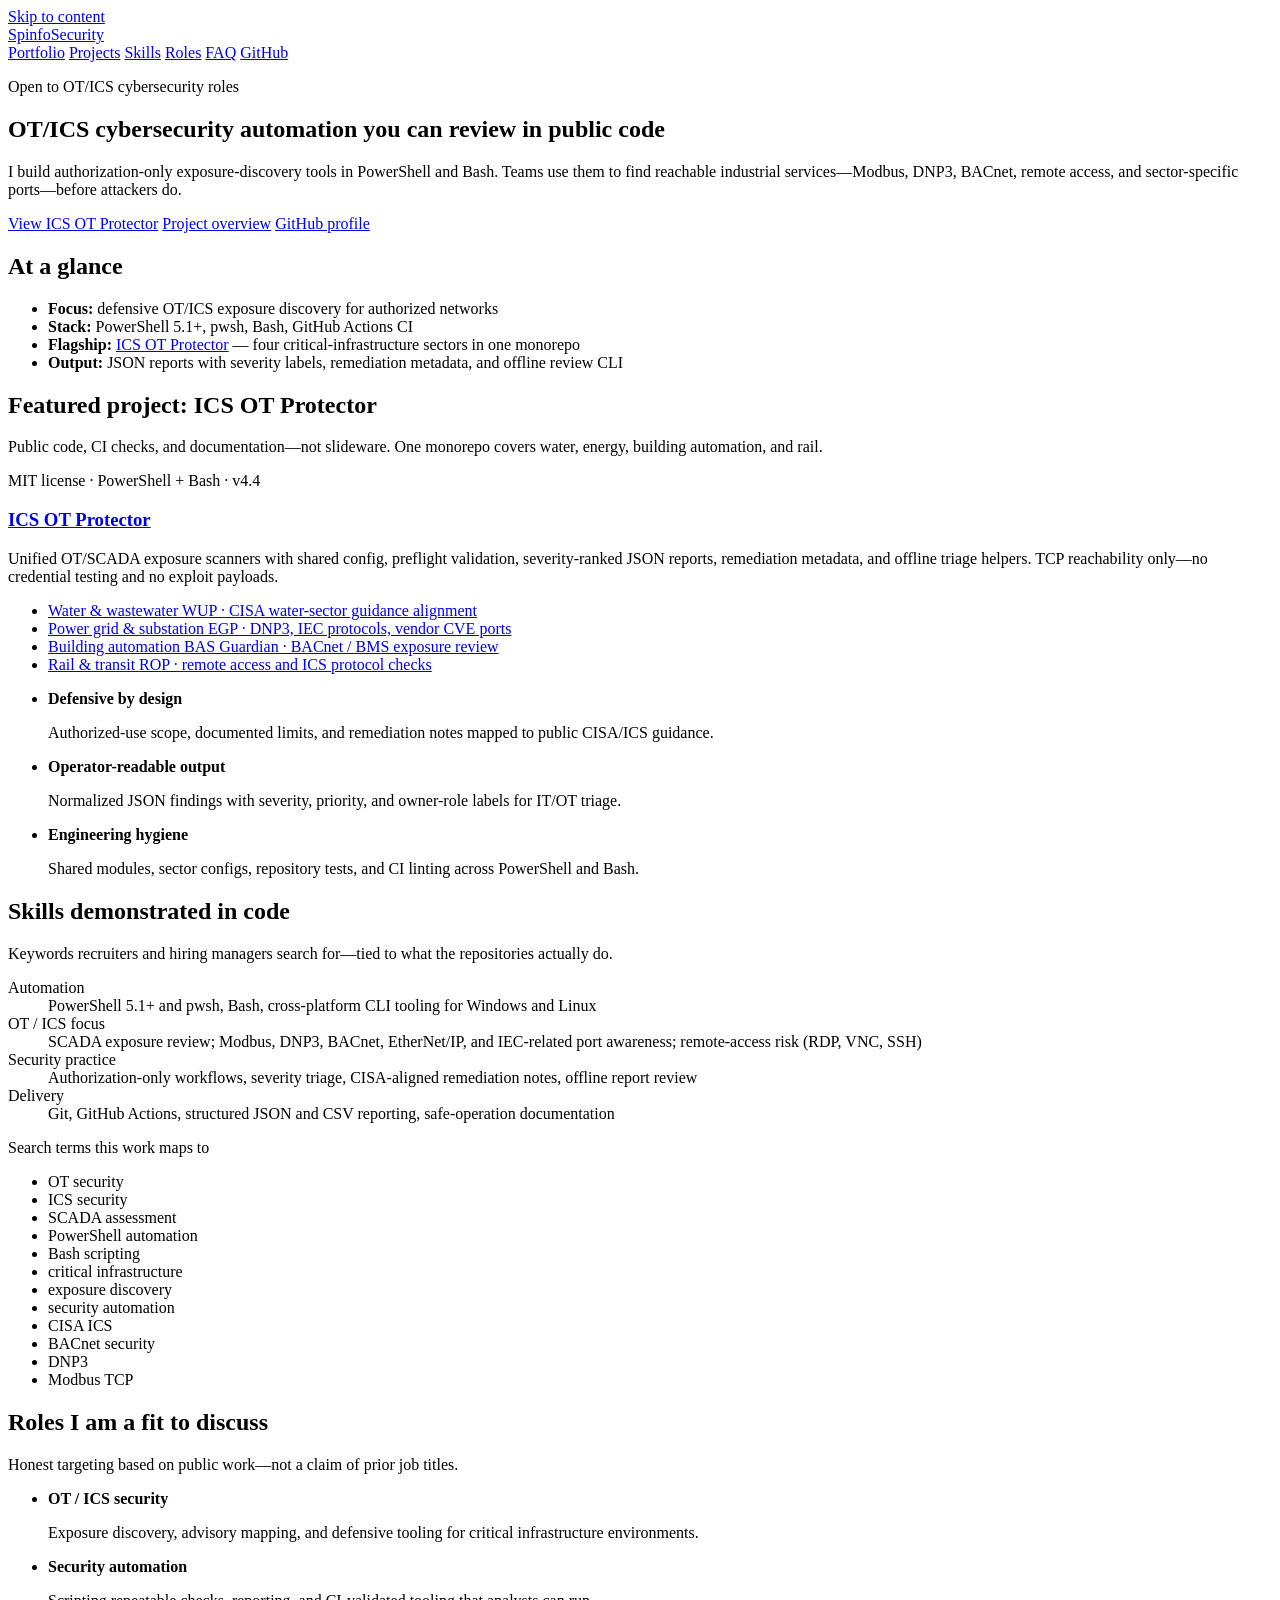
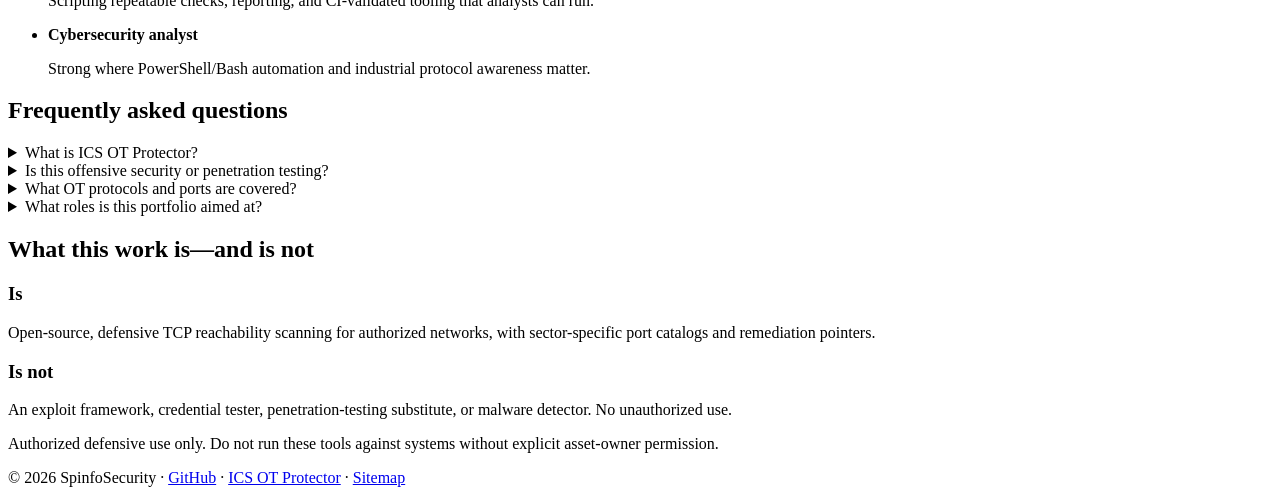
==== portfolio-site/index.html @ dabac3e3 "Add portfolio site readability and SEO improvements Mirror updated spinfosecurity.github.io content " ====
<!DOCTYPE html>
<html lang="en">
<head>
  <meta charset="utf-8">
  <meta name="viewport" content="width=device-width, initial-scale=1">
  <title>OT/ICS Cybersecurity Portfolio | PowerShell &amp; Bash Automation | SpinfoSecurity</title>
  <meta name="description" content="SpinfoSecurity builds open-source OT/ICS and SCADA exposure-discovery tools in PowerShell and Bash. Water, energy, BACnet/BMS, and rail scanners with JSON reports—authorized defensive use only. Open to OT security and security automation roles.">
  <meta name="robots" content="index,follow,max-snippet:-1,max-image-preview:large">
  <meta name="author" content="SpinfoSecurity">
  <meta name="keywords" content="OT security, ICS security, SCADA security, OT cybersecurity portfolio, PowerShell security automation, Bash ICS scanner, critical infrastructure cybersecurity, exposure discovery, CISA ICS, Modbus, DNP3, BACnet, security engineer portfolio">
  <link rel="canonical" href="https://spinfosecurity.github.io/">
  <link rel="icon" href="/favicon.svg" type="image/svg+xml">
  <meta name="theme-color" content="#0c6f74">
  <meta property="og:type" content="website">
  <meta property="og:locale" content="en_US">
  <meta property="og:site_name" content="SpinfoSecurity">
  <meta property="og:title" content="OT/ICS Cybersecurity Portfolio | SpinfoSecurity">
  <meta property="og:description" content="Defensive OT/ICS exposure-discovery tools in PowerShell and Bash. Public code, CI tests, and JSON reports for water, energy, BAS, and rail.">
  <meta property="og:url" content="https://spinfosecurity.github.io/">
  <meta name="twitter:card" content="summary">
  <meta name="twitter:title" content="OT/ICS Cybersecurity Portfolio | SpinfoSecurity">
  <meta name="twitter:description" content="Open-source defensive OT/ICS scanners in PowerShell and Bash. Seeking OT security and security automation roles.">
  <link rel="preconnect" href="https://fonts.googleapis.com">
  <link rel="preconnect" href="https://fonts.gstatic.com" crossorigin>
  <link href="https://fonts.googleapis.com/css2?family=Fraunces:opsz,wght@9..144,500;9..144,650&family=IBM+Plex+Mono:wght@500;600&family=Source+Sans+3:wght@450;600;700&display=swap" rel="stylesheet">
  <link rel="stylesheet" href="/styles.css">
  <script type="application/ld+json">
  {
    "@context": "https://schema.org",
    "@graph": [
      {
        "@type": "Person",
        "@id": "https://spinfosecurity.github.io/#person",
        "name": "SpinfoSecurity",
        "url": "https://spinfosecurity.github.io/",
        "sameAs": ["https://github.com/spinfosecurity"],
        "jobTitle": "OT/ICS cybersecurity automation developer",
        "description": "Builds defensive OT/ICS exposure-discovery tooling in PowerShell and Bash for authorized assessments across critical infrastructure sectors.",
        "knowsAbout": [
          "OT security",
          "ICS security",
          "SCADA exposure assessment",
          "PowerShell automation",
          "Bash scripting",
          "Critical infrastructure cybersecurity",
          "CISA ICS advisories",
          "Modbus TCP",
          "DNP3",
          "BACnet",
          "Security automation"
        ],
        "seeks": {
          "@type": "Occupation",
          "name": "OT/ICS cybersecurity and security automation roles"
        }
      },
      {
        "@type": "WebSite",
        "@id": "https://spinfosecurity.github.io/#website",
        "url": "https://spinfosecurity.github.io/",
        "name": "SpinfoSecurity OT/ICS Cybersecurity Portfolio",
        "description": "Portfolio of defensive OT/ICS cybersecurity automation tools with public source code and documentation.",
        "publisher": { "@id": "https://spinfosecurity.github.io/#person" },
        "inLanguage": "en-US"
      },
      {
        "@type": "FAQPage",
        "@id": "https://spinfosecurity.github.io/#faq",
        "mainEntity": [
          {
            "@type": "Question",
            "name": "What is ICS OT Protector?",
            "acceptedAnswer": {
              "@type": "Answer",
              "text": "ICS OT Protector is an open-source monorepo of defensive OT/SCADA exposure scanners for water, energy, building automation (BACnet/BMS), and rail. It uses TCP reachability checks only—no credential testing or exploit payloads—and outputs severity-ranked JSON reports."
            }
          },
          {
            "@type": "Question",
            "name": "Is this offensive security or penetration testing?",
            "acceptedAnswer": {
              "@type": "Answer",
              "text": "No. These tools perform authorized defensive TCP reachability scanning to identify exposed industrial services. They are not an exploit framework, credential tester, or substitute for a full penetration test."
            }
          },
          {
            "@type": "Question",
            "name": "What OT and ICS protocols does the portfolio cover?",
            "acceptedAnswer": {
              "@type": "Answer",
              "text": "Sector port catalogs include awareness of Modbus TCP, DNP3, BACnet/IP, EtherNet/IP, IEC-related services, and common remote-access ports such as RDP, VNC, and SSH—mapped to public CISA and ICS guidance."
            }
          },
          {
            "@type": "Question",
            "name": "What roles is SpinfoSecurity targeting?",
            "acceptedAnswer": {
              "@type": "Answer",
              "text": "OT/ICS security, security automation, and cybersecurity analyst roles where PowerShell or Bash scripting and industrial protocol awareness matter. Public work demonstrates delivery—not a claim of prior job titles."
            }
          }
        ]
      }
    ]
  }
  </script>
</head>
<body>
  <a class="skip-link" href="#main">Skip to content</a>

  <header class="wrap top">
    <a class="brand" href="/">SpinfoSecurity</a>
    <nav class="nav" aria-label="Primary">
      <a href="/" aria-current="page">Portfolio</a>
      <a href="#proof">Projects</a>
      <a href="#skills">Skills</a>
      <a href="#roles">Roles</a>
      <a href="#faq">FAQ</a>
      <a href="https://github.com/spinfosecurity/ics-ot-protector">GitHub</a>
    </nav>
  </header>

  <main id="main" class="wrap">
    <section class="hero" aria-labelledby="hero-heading">
      <p class="kicker">Open to OT/ICS cybersecurity roles</p>
      <h1 id="hero-heading" class="hero-title">OT/ICS cybersecurity automation you can review in public code</h1>
      <p class="lede">I build authorization-only exposure-discovery tools in PowerShell and Bash. Teams use them to find reachable industrial services—Modbus, DNP3, BACnet, remote access, and sector-specific ports—before attackers do.</p>
      <div class="actions">
        <a class="btn" href="https://github.com/spinfosecurity/ics-ot-protector">View ICS OT Protector</a>
        <a class="btn btn-ghost" href="/projects/ics-ot-protector/">Project overview</a>
        <a class="btn btn-ghost" href="https://github.com/spinfosecurity">GitHub profile</a>
      </div>
    </section>

    <aside class="at-a-glance" aria-labelledby="glance-heading">
      <h2 id="glance-heading">At a glance</h2>
      <ul>
        <li><strong>Focus:</strong> defensive OT/ICS exposure discovery for authorized networks</li>
        <li><strong>Stack:</strong> PowerShell 5.1+, pwsh, Bash, GitHub Actions CI</li>
        <li><strong>Flagship:</strong> <a href="/projects/ics-ot-protector/">ICS OT Protector</a> — four critical-infrastructure sectors in one monorepo</li>
        <li><strong>Output:</strong> JSON reports with severity labels, remediation metadata, and offline review CLI</li>
      </ul>
    </aside>

    <section class="section" id="proof" aria-labelledby="proof-heading">
      <h2 id="proof-heading">Featured project: ICS OT Protector</h2>
      <p class="section-intro">Public code, CI checks, and documentation—not slideware. One monorepo covers water, energy, building automation, and rail.</p>

      <article class="feature">
        <p class="feature-meta">MIT license · PowerShell + Bash · v4.4</p>
        <h3><a href="/projects/ics-ot-protector/">ICS OT Protector</a></h3>
        <p>Unified OT/SCADA exposure scanners with shared config, preflight validation, severity-ranked JSON reports, remediation metadata, and offline triage helpers. TCP reachability only—no credential testing and no exploit payloads.</p>
        <ul class="sector-list">
          <li>
            <a href="https://github.com/spinfosecurity/ics-ot-protector/tree/main/scanners/water">
              Water &amp; wastewater
              <span>WUP · CISA water-sector guidance alignment</span>
            </a>
          </li>
          <li>
            <a href="https://github.com/spinfosecurity/ics-ot-protector/tree/main/scanners/energy-grid">
              Power grid &amp; substation
              <span>EGP · DNP3, IEC protocols, vendor CVE ports</span>
            </a>
          </li>
          <li>
            <a href="https://github.com/spinfosecurity/ics-ot-protector/tree/main/scanners/bas">
              Building automation
              <span>BAS Guardian · BACnet / BMS exposure review</span>
            </a>
          </li>
          <li>
            <a href="https://github.com/spinfosecurity/ics-ot-protector/tree/main/scanners/rail">
              Rail &amp; transit
              <span>ROP · remote access and ICS protocol checks</span>
            </a>
          </li>
        </ul>
      </article>

      <ul class="proof-grid">
        <li>
          <strong>Defensive by design</strong>
          <p>Authorized-use scope, documented limits, and remediation notes mapped to public CISA/ICS guidance.</p>
        </li>
        <li>
          <strong>Operator-readable output</strong>
          <p>Normalized JSON findings with severity, priority, and owner-role labels for IT/OT triage.</p>
        </li>
        <li>
          <strong>Engineering hygiene</strong>
          <p>Shared modules, sector configs, repository tests, and CI linting across PowerShell and Bash.</p>
        </li>
      </ul>
    </section>

    <section class="section" id="skills" aria-labelledby="skills-heading">
      <h2 id="skills-heading">Skills demonstrated in code</h2>
      <p class="section-intro">Keywords recruiters and hiring managers search for—tied to what the repositories actually do.</p>

      <dl class="skill-list">
        <div>
          <dt>Automation</dt>
          <dd>PowerShell 5.1+ and pwsh, Bash, cross-platform CLI tooling for Windows and Linux</dd>
        </div>
        <div>
          <dt>OT / ICS focus</dt>
          <dd>SCADA exposure review; Modbus, DNP3, BACnet, EtherNet/IP, and IEC-related port awareness; remote-access risk (RDP, VNC, SSH)</dd>
        </div>
        <div>
          <dt>Security practice</dt>
          <dd>Authorization-only workflows, severity triage, CISA-aligned remediation notes, offline report review</dd>
        </div>
        <div>
          <dt>Delivery</dt>
          <dd>Git, GitHub Actions, structured JSON and CSV reporting, safe-operation documentation</dd>
        </div>
      </dl>

      <p class="keyword-label">Search terms this work maps to</p>
      <ul class="keyword-chips" aria-label="Related skills and keywords">
        <li>OT security</li>
        <li>ICS security</li>
        <li>SCADA assessment</li>
        <li>PowerShell automation</li>
        <li>Bash scripting</li>
        <li>critical infrastructure</li>
        <li>exposure discovery</li>
        <li>security automation</li>
        <li>CISA ICS</li>
        <li>BACnet security</li>
        <li>DNP3</li>
        <li>Modbus TCP</li>
      </ul>
    </section>

    <section class="section" id="roles" aria-labelledby="roles-heading">
      <h2 id="roles-heading">Roles I am a fit to discuss</h2>
      <p class="section-intro">Honest targeting based on public work—not a claim of prior job titles.</p>
      <ul class="proof-grid roles-grid">
        <li>
          <strong>OT / ICS security</strong>
          <p>Exposure discovery, advisory mapping, and defensive tooling for critical infrastructure environments.</p>
        </li>
        <li>
          <strong>Security automation</strong>
          <p>Scripting repeatable checks, reporting, and CI-validated tooling that analysts can run.</p>
        </li>
        <li>
          <strong>Cybersecurity analyst</strong>
          <p>Strong where PowerShell/Bash automation and industrial protocol awareness matter.</p>
        </li>
      </ul>
    </section>

    <section class="section" id="faq" aria-labelledby="faq-heading">
      <h2 id="faq-heading">Frequently asked questions</h2>
      <div class="faq">
        <details>
          <summary>What is ICS OT Protector?</summary>
          <p>An open-source monorepo of defensive OT/SCADA exposure scanners for water, energy, building automation, and rail. TCP reachability checks only—no credentials or exploit payloads—with JSON reports and remediation metadata.</p>
        </details>
        <details>
          <summary>Is this offensive security or penetration testing?</summary>
          <p>No. These tools help authorized teams find exposed services via TCP connect checks. They are not an exploit framework, credential tester, or substitute for a full penetration test.</p>
        </details>
        <details>
          <summary>What OT protocols and ports are covered?</summary>
          <p>Sector catalogs include Modbus TCP, DNP3, BACnet/IP, EtherNet/IP, IEC-related services, and common remote-access ports (RDP, VNC, SSH), with remediation pointers to public CISA/ICS guidance.</p>
        </details>
        <details>
          <summary>What roles is this portfolio aimed at?</summary>
          <p>OT/ICS security, security automation, and analyst roles where scripting and industrial protocol awareness matter. The repos are proof of delivery you can review on GitHub.</p>
        </details>
      </div>
    </section>

    <section class="section" aria-labelledby="truth-heading">
      <h2 id="truth-heading">What this work is—and is not</h2>
      <div class="truth-box">
        <article>
          <h3>Is</h3>
          <p>Open-source, defensive TCP reachability scanning for authorized networks, with sector-specific port catalogs and remediation pointers.</p>
        </article>
        <article>
          <h3>Is not</h3>
          <p>An exploit framework, credential tester, penetration-testing substitute, or malware detector. No unauthorized use.</p>
        </article>
      </div>
      <p class="notice">Authorized defensive use only. Do not run these tools against systems without explicit asset-owner permission.</p>
    </section>
  </main>

  <footer class="wrap">
    <p>© 2026 SpinfoSecurity · <a href="https://github.com/spinfosecurity">GitHub</a> · <a href="/projects/ics-ot-protector/">ICS OT Protector</a> · <a href="/sitemap.xml">Sitemap</a></p>
  </footer>
</body>
</html>
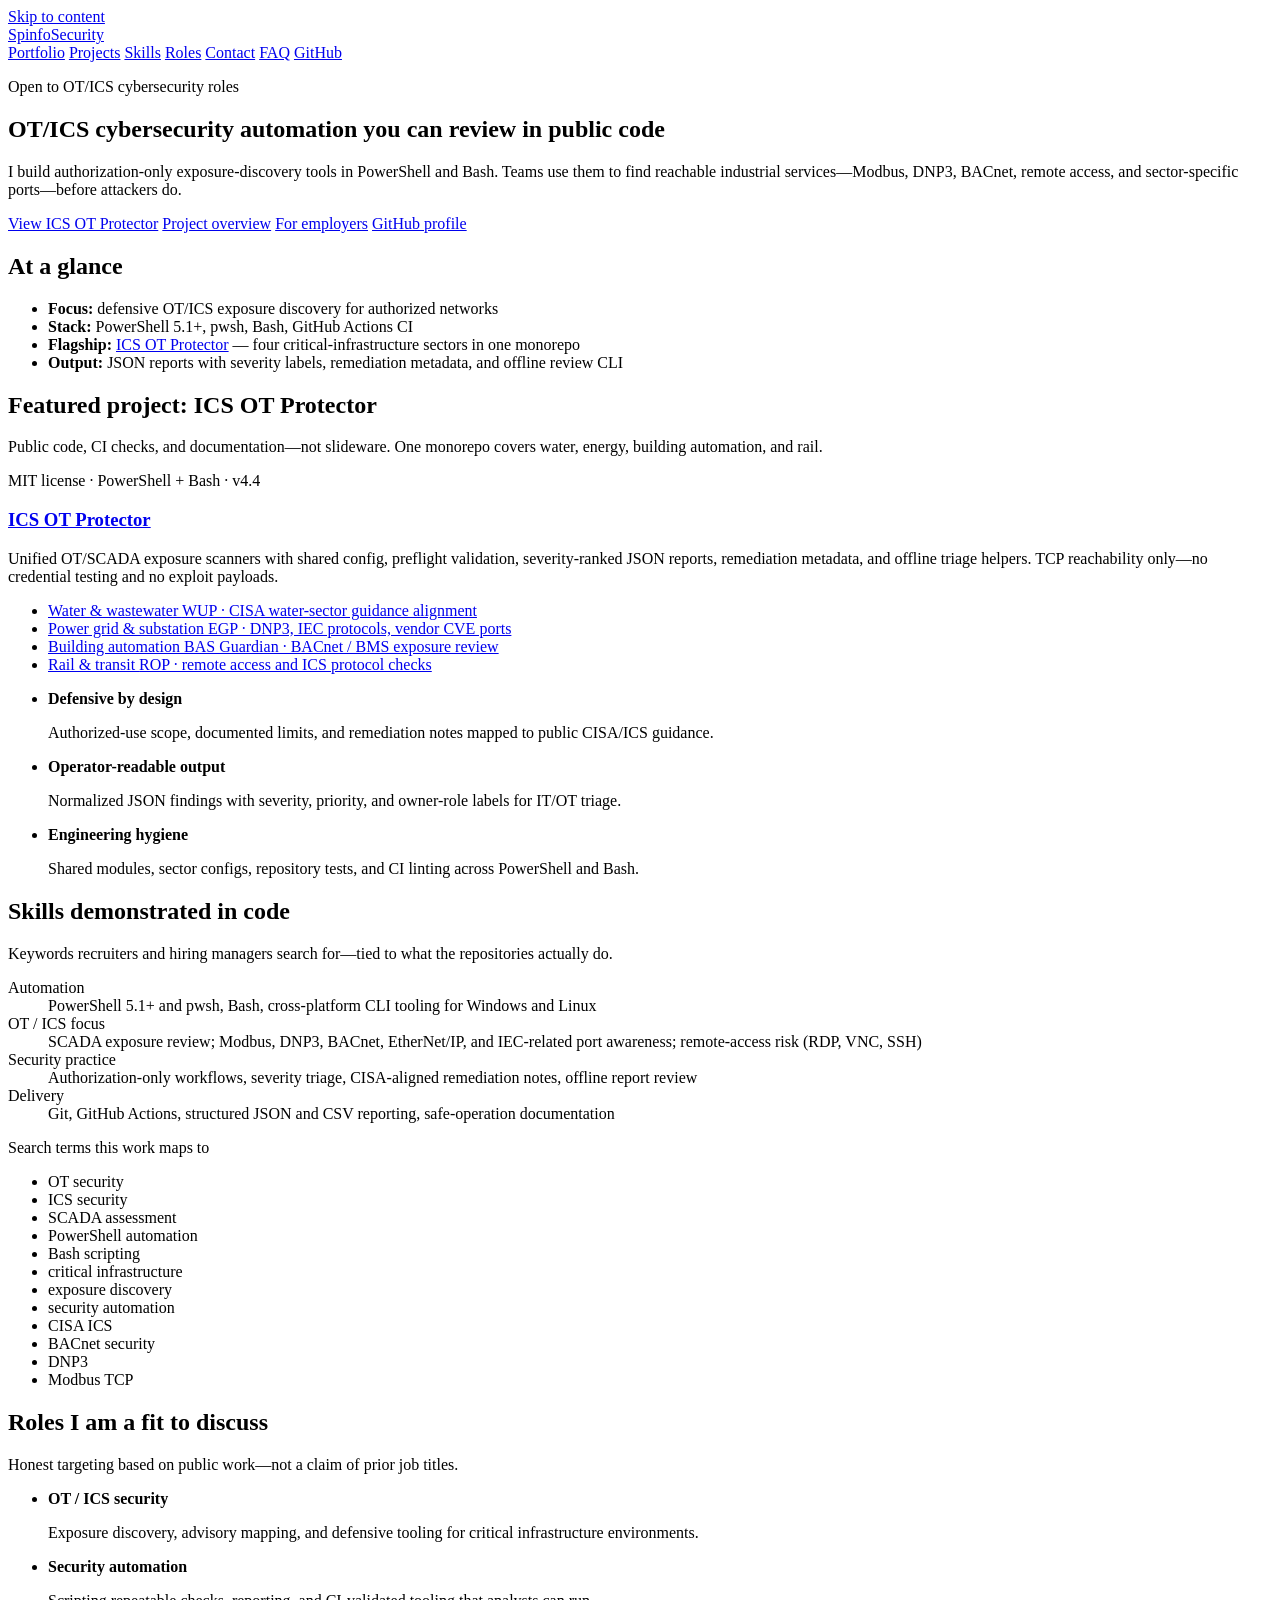
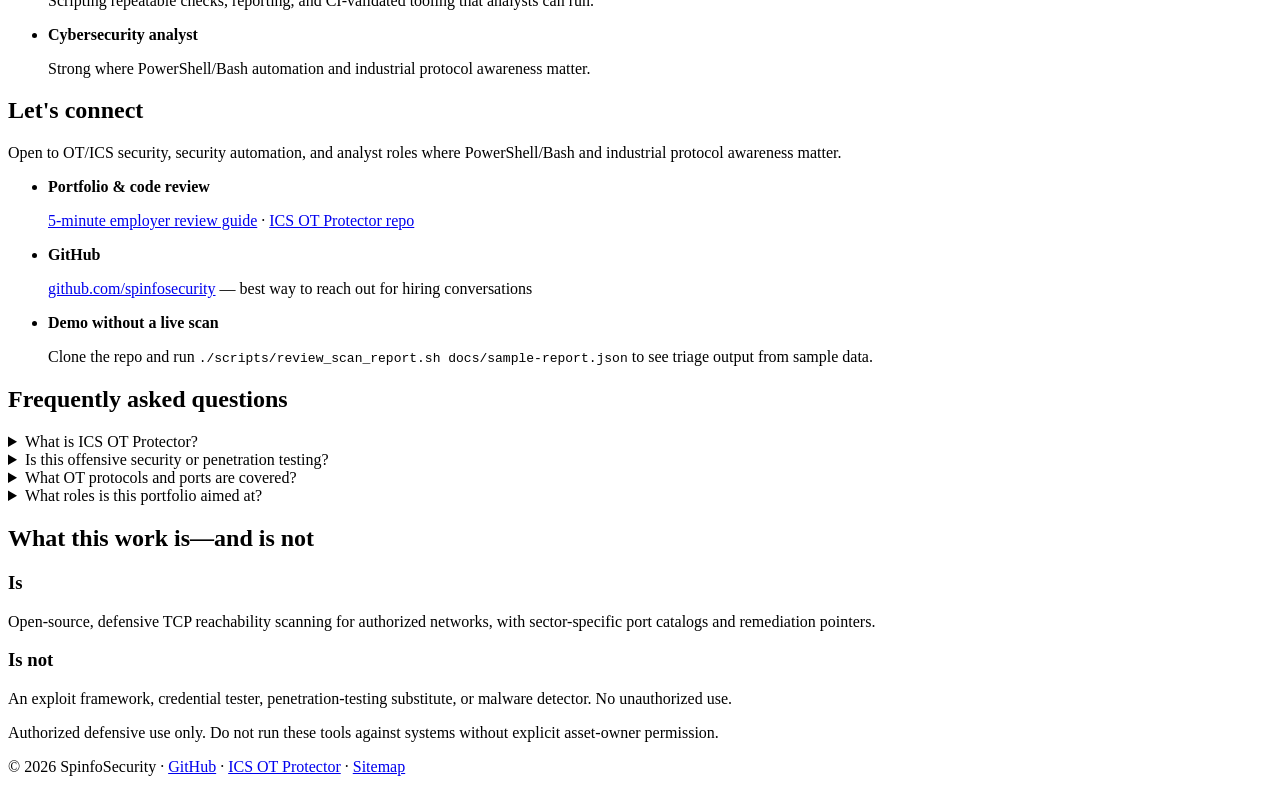
==== commit 6bf269de: "Add hiring pack: employer guide, contact CTAs, resume helper - docs/for-employers.md: 5-minute revie" ====
--- a/portfolio-site/index.html
+++ b/portfolio-site/index.html
@@ -17,7 +17,9 @@
   <meta property="og:title" content="OT/ICS Cybersecurity Portfolio | SpinfoSecurity">
   <meta property="og:description" content="Defensive OT/ICS exposure-discovery tools in PowerShell and Bash. Public code, CI tests, and JSON reports for water, energy, BAS, and rail.">
   <meta property="og:url" content="https://spinfosecurity.github.io/">
-  <meta name="twitter:card" content="summary">
+  <meta property="og:image" content="https://spinfosecurity.github.io/og-image.svg">
+  <meta name="twitter:card" content="summary_large_image">
+  <meta name="twitter:image" content="https://spinfosecurity.github.io/og-image.svg">
   <meta name="twitter:title" content="OT/ICS Cybersecurity Portfolio | SpinfoSecurity">
   <meta name="twitter:description" content="Open-source defensive OT/ICS scanners in PowerShell and Bash. Seeking OT security and security automation roles.">
   <link rel="preconnect" href="https://fonts.googleapis.com">
@@ -115,6 +117,7 @@
       <a href="#proof">Projects</a>
       <a href="#skills">Skills</a>
       <a href="#roles">Roles</a>
+      <a href="#contact">Contact</a>
       <a href="#faq">FAQ</a>
       <a href="https://github.com/spinfosecurity/ics-ot-protector">GitHub</a>
     </nav>
@@ -128,6 +131,7 @@
       <div class="actions">
         <a class="btn" href="https://github.com/spinfosecurity/ics-ot-protector">View ICS OT Protector</a>
         <a class="btn btn-ghost" href="/projects/ics-ot-protector/">Project overview</a>
+        <a class="btn btn-ghost" href="https://github.com/spinfosecurity/ics-ot-protector/blob/main/docs/for-employers.md">For employers</a>
         <a class="btn btn-ghost" href="https://github.com/spinfosecurity">GitHub profile</a>
       </div>
     </section>
@@ -253,6 +257,25 @@
       </ul>
     </section>
 
+    <section class="section" id="contact" aria-labelledby="contact-heading">
+      <h2 id="contact-heading">Let's connect</h2>
+      <p class="section-intro">Open to OT/ICS security, security automation, and analyst roles where PowerShell/Bash and industrial protocol awareness matter.</p>
+      <ul class="contact-list">
+        <li>
+          <strong>Portfolio &amp; code review</strong>
+          <p><a href="https://github.com/spinfosecurity/ics-ot-protector/blob/main/docs/for-employers.md">5-minute employer review guide</a> · <a href="https://github.com/spinfosecurity/ics-ot-protector">ICS OT Protector repo</a></p>
+        </li>
+        <li>
+          <strong>GitHub</strong>
+          <p><a href="https://github.com/spinfosecurity">github.com/spinfosecurity</a> — best way to reach out for hiring conversations</p>
+        </li>
+        <li>
+          <strong>Demo without a live scan</strong>
+          <p>Clone the repo and run <code>./scripts/review_scan_report.sh docs/sample-report.json</code> to see triage output from sample data.</p>
+        </li>
+      </ul>
+    </section>
+
     <section class="section" id="faq" aria-labelledby="faq-heading">
       <h2 id="faq-heading">Frequently asked questions</h2>
       <div class="faq">
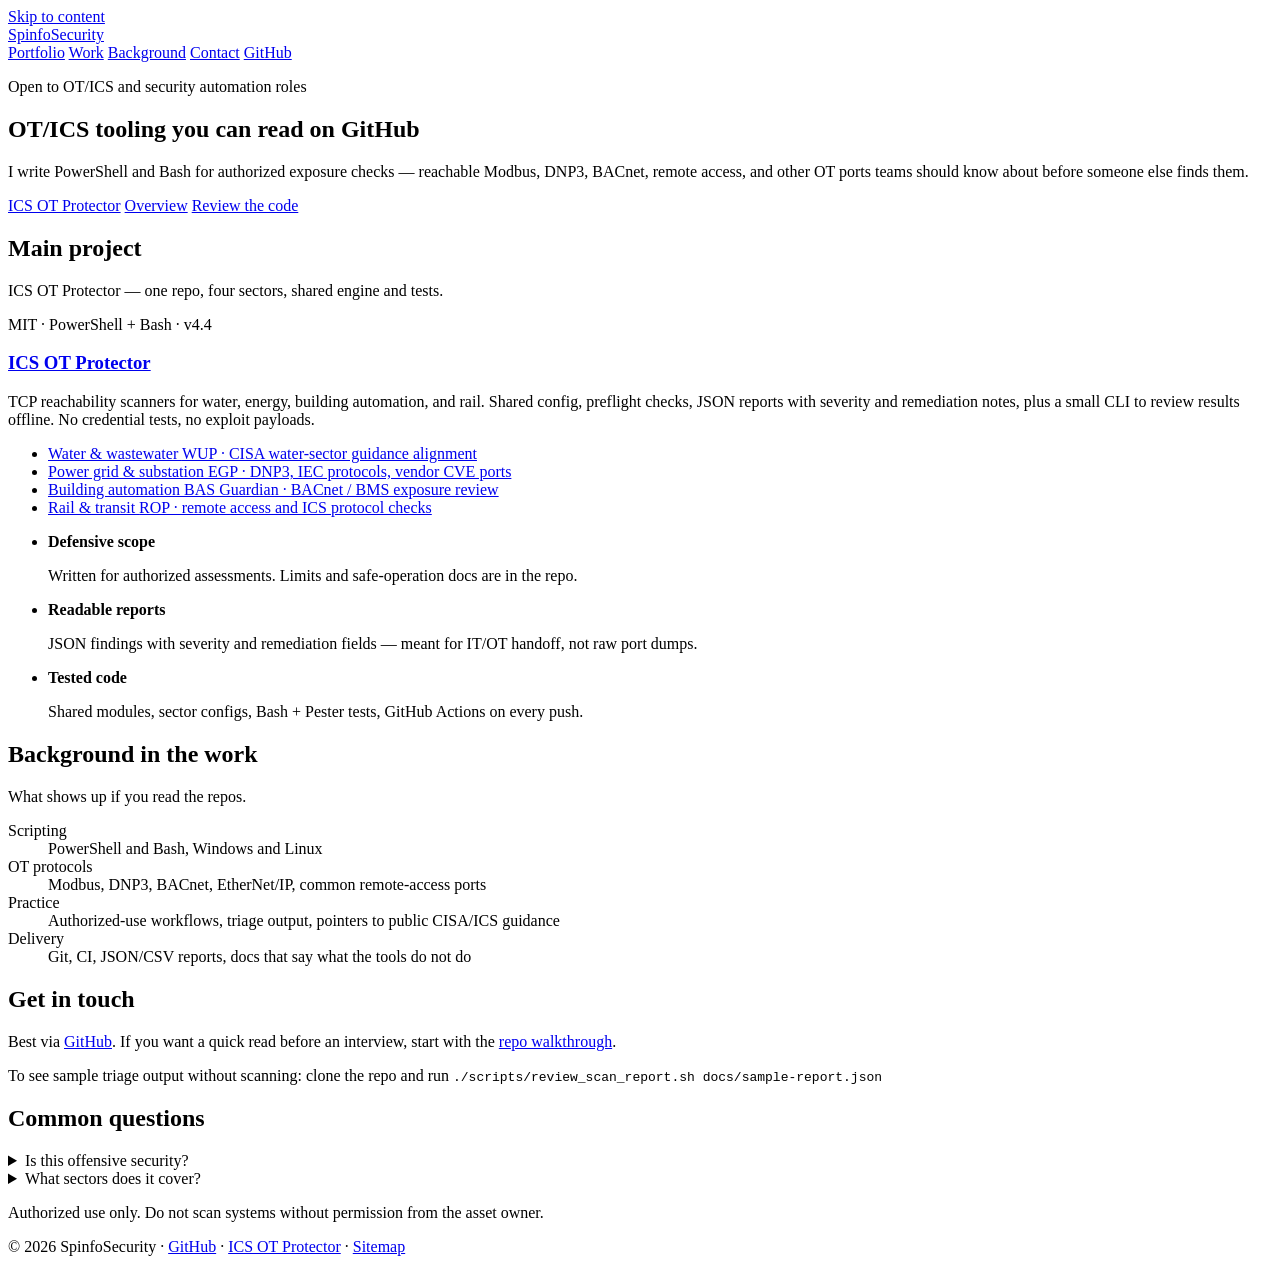
==== commit f912d52f: "Humanize hiring and portfolio documentation Rewrite employer guide, project status, and portfolio si" ====
--- a/portfolio-site/index.html
+++ b/portfolio-site/index.html
@@ -3,25 +3,24 @@
 <head>
   <meta charset="utf-8">
   <meta name="viewport" content="width=device-width, initial-scale=1">
-  <title>OT/ICS Cybersecurity Portfolio | PowerShell &amp; Bash Automation | SpinfoSecurity</title>
-  <meta name="description" content="SpinfoSecurity builds open-source OT/ICS and SCADA exposure-discovery tools in PowerShell and Bash. Water, energy, BACnet/BMS, and rail scanners with JSON reports—authorized defensive use only. Open to OT security and security automation roles.">
-  <meta name="robots" content="index,follow,max-snippet:-1,max-image-preview:large">
+  <title>SpinfoSecurity — OT/ICS security automation</title>
+  <meta name="description" content="Defensive OT/ICS scanners in PowerShell and Bash. Public code for water, energy, BAS, and rail — TCP reachability checks on authorized networks only.">
+  <meta name="robots" content="index,follow">
   <meta name="author" content="SpinfoSecurity">
-  <meta name="keywords" content="OT security, ICS security, SCADA security, OT cybersecurity portfolio, PowerShell security automation, Bash ICS scanner, critical infrastructure cybersecurity, exposure discovery, CISA ICS, Modbus, DNP3, BACnet, security engineer portfolio">
   <link rel="canonical" href="https://spinfosecurity.github.io/">
   <link rel="icon" href="/favicon.svg" type="image/svg+xml">
   <meta name="theme-color" content="#0c6f74">
   <meta property="og:type" content="website">
   <meta property="og:locale" content="en_US">
   <meta property="og:site_name" content="SpinfoSecurity">
-  <meta property="og:title" content="OT/ICS Cybersecurity Portfolio | SpinfoSecurity">
-  <meta property="og:description" content="Defensive OT/ICS exposure-discovery tools in PowerShell and Bash. Public code, CI tests, and JSON reports for water, energy, BAS, and rail.">
+  <meta property="og:title" content="SpinfoSecurity — OT/ICS security automation">
+  <meta property="og:description" content="Defensive OT/ICS tooling in PowerShell and Bash. Code you can read on GitHub.">
   <meta property="og:url" content="https://spinfosecurity.github.io/">
   <meta property="og:image" content="https://spinfosecurity.github.io/og-image.svg">
   <meta name="twitter:card" content="summary_large_image">
   <meta name="twitter:image" content="https://spinfosecurity.github.io/og-image.svg">
-  <meta name="twitter:title" content="OT/ICS Cybersecurity Portfolio | SpinfoSecurity">
-  <meta name="twitter:description" content="Open-source defensive OT/ICS scanners in PowerShell and Bash. Seeking OT security and security automation roles.">
+  <meta name="twitter:title" content="SpinfoSecurity — OT/ICS security automation">
+  <meta name="twitter:description" content="Defensive OT/ICS scanners in PowerShell and Bash. Open source.">
   <link rel="preconnect" href="https://fonts.googleapis.com">
   <link rel="preconnect" href="https://fonts.gstatic.com" crossorigin>
   <link href="https://fonts.googleapis.com/css2?family=Fraunces:opsz,wght@9..144,500;9..144,650&family=IBM+Plex+Mono:wght@500;600&family=Source+Sans+3:wght@450;600;700&display=swap" rel="stylesheet">
@@ -114,46 +113,33 @@
     <a class="brand" href="/">SpinfoSecurity</a>
     <nav class="nav" aria-label="Primary">
       <a href="/" aria-current="page">Portfolio</a>
-      <a href="#proof">Projects</a>
-      <a href="#skills">Skills</a>
-      <a href="#roles">Roles</a>
+      <a href="#proof">Work</a>
+      <a href="#skills">Background</a>
       <a href="#contact">Contact</a>
-      <a href="#faq">FAQ</a>
       <a href="https://github.com/spinfosecurity/ics-ot-protector">GitHub</a>
     </nav>
   </header>
 
   <main id="main" class="wrap">
     <section class="hero" aria-labelledby="hero-heading">
-      <p class="kicker">Open to OT/ICS cybersecurity roles</p>
-      <h1 id="hero-heading" class="hero-title">OT/ICS cybersecurity automation you can review in public code</h1>
-      <p class="lede">I build authorization-only exposure-discovery tools in PowerShell and Bash. Teams use them to find reachable industrial services—Modbus, DNP3, BACnet, remote access, and sector-specific ports—before attackers do.</p>
+      <p class="kicker">Open to OT/ICS and security automation roles</p>
+      <h1 id="hero-heading" class="hero-title">OT/ICS tooling you can read on GitHub</h1>
+      <p class="lede">I write PowerShell and Bash for authorized exposure checks — reachable Modbus, DNP3, BACnet, remote access, and other OT ports teams should know about before someone else finds them.</p>
       <div class="actions">
-        <a class="btn" href="https://github.com/spinfosecurity/ics-ot-protector">View ICS OT Protector</a>
-        <a class="btn btn-ghost" href="/projects/ics-ot-protector/">Project overview</a>
-        <a class="btn btn-ghost" href="https://github.com/spinfosecurity/ics-ot-protector/blob/main/docs/for-employers.md">For employers</a>
-        <a class="btn btn-ghost" href="https://github.com/spinfosecurity">GitHub profile</a>
+        <a class="btn" href="https://github.com/spinfosecurity/ics-ot-protector">ICS OT Protector</a>
+        <a class="btn btn-ghost" href="/projects/ics-ot-protector/">Overview</a>
+        <a class="btn btn-ghost" href="https://github.com/spinfosecurity/ics-ot-protector/blob/main/docs/for-employers.md">Review the code</a>
       </div>
     </section>
 
-    <aside class="at-a-glance" aria-labelledby="glance-heading">
-      <h2 id="glance-heading">At a glance</h2>
-      <ul>
-        <li><strong>Focus:</strong> defensive OT/ICS exposure discovery for authorized networks</li>
-        <li><strong>Stack:</strong> PowerShell 5.1+, pwsh, Bash, GitHub Actions CI</li>
-        <li><strong>Flagship:</strong> <a href="/projects/ics-ot-protector/">ICS OT Protector</a> — four critical-infrastructure sectors in one monorepo</li>
-        <li><strong>Output:</strong> JSON reports with severity labels, remediation metadata, and offline review CLI</li>
-      </ul>
-    </aside>
-
     <section class="section" id="proof" aria-labelledby="proof-heading">
-      <h2 id="proof-heading">Featured project: ICS OT Protector</h2>
-      <p class="section-intro">Public code, CI checks, and documentation—not slideware. One monorepo covers water, energy, building automation, and rail.</p>
+      <h2 id="proof-heading">Main project</h2>
+      <p class="section-intro">ICS OT Protector — one repo, four sectors, shared engine and tests.</p>
 
       <article class="feature">
-        <p class="feature-meta">MIT license · PowerShell + Bash · v4.4</p>
+        <p class="feature-meta">MIT · PowerShell + Bash · v4.4</p>
         <h3><a href="/projects/ics-ot-protector/">ICS OT Protector</a></h3>
-        <p>Unified OT/SCADA exposure scanners with shared config, preflight validation, severity-ranked JSON reports, remediation metadata, and offline triage helpers. TCP reachability only—no credential testing and no exploit payloads.</p>
+        <p>TCP reachability scanners for water, energy, building automation, and rail. Shared config, preflight checks, JSON reports with severity and remediation notes, plus a small CLI to review results offline. No credential tests, no exploit payloads.</p>
         <ul class="sector-list">
           <li>
             <a href="https://github.com/spinfosecurity/ics-ot-protector/tree/main/scanners/water">
@@ -184,133 +170,63 @@
 
       <ul class="proof-grid">
         <li>
-          <strong>Defensive by design</strong>
-          <p>Authorized-use scope, documented limits, and remediation notes mapped to public CISA/ICS guidance.</p>
+          <strong>Defensive scope</strong>
+          <p>Written for authorized assessments. Limits and safe-operation docs are in the repo.</p>
         </li>
         <li>
-          <strong>Operator-readable output</strong>
-          <p>Normalized JSON findings with severity, priority, and owner-role labels for IT/OT triage.</p>
+          <strong>Readable reports</strong>
+          <p>JSON findings with severity and remediation fields — meant for IT/OT handoff, not raw port dumps.</p>
         </li>
         <li>
-          <strong>Engineering hygiene</strong>
-          <p>Shared modules, sector configs, repository tests, and CI linting across PowerShell and Bash.</p>
+          <strong>Tested code</strong>
+          <p>Shared modules, sector configs, Bash + Pester tests, GitHub Actions on every push.</p>
         </li>
       </ul>
     </section>
 
     <section class="section" id="skills" aria-labelledby="skills-heading">
-      <h2 id="skills-heading">Skills demonstrated in code</h2>
-      <p class="section-intro">Keywords recruiters and hiring managers search for—tied to what the repositories actually do.</p>
+      <h2 id="skills-heading">Background in the work</h2>
+      <p class="section-intro">What shows up if you read the repos.</p>
 
       <dl class="skill-list">
         <div>
-          <dt>Automation</dt>
-          <dd>PowerShell 5.1+ and pwsh, Bash, cross-platform CLI tooling for Windows and Linux</dd>
-        </div>
-        <div>
-          <dt>OT / ICS focus</dt>
-          <dd>SCADA exposure review; Modbus, DNP3, BACnet, EtherNet/IP, and IEC-related port awareness; remote-access risk (RDP, VNC, SSH)</dd>
-        </div>
-        <div>
-          <dt>Security practice</dt>
-          <dd>Authorization-only workflows, severity triage, CISA-aligned remediation notes, offline report review</dd>
+          <dt>Scripting</dt>
+          <dd>PowerShell and Bash, Windows and Linux</dd>
+        </div>
+        <div>
+          <dt>OT protocols</dt>
+          <dd>Modbus, DNP3, BACnet, EtherNet/IP, common remote-access ports</dd>
+        </div>
+        <div>
+          <dt>Practice</dt>
+          <dd>Authorized-use workflows, triage output, pointers to public CISA/ICS guidance</dd>
         </div>
         <div>
           <dt>Delivery</dt>
-          <dd>Git, GitHub Actions, structured JSON and CSV reporting, safe-operation documentation</dd>
+          <dd>Git, CI, JSON/CSV reports, docs that say what the tools do not do</dd>
         </div>
       </dl>
-
-      <p class="keyword-label">Search terms this work maps to</p>
-      <ul class="keyword-chips" aria-label="Related skills and keywords">
-        <li>OT security</li>
-        <li>ICS security</li>
-        <li>SCADA assessment</li>
-        <li>PowerShell automation</li>
-        <li>Bash scripting</li>
-        <li>critical infrastructure</li>
-        <li>exposure discovery</li>
-        <li>security automation</li>
-        <li>CISA ICS</li>
-        <li>BACnet security</li>
-        <li>DNP3</li>
-        <li>Modbus TCP</li>
-      </ul>
-    </section>
-
-    <section class="section" id="roles" aria-labelledby="roles-heading">
-      <h2 id="roles-heading">Roles I am a fit to discuss</h2>
-      <p class="section-intro">Honest targeting based on public work—not a claim of prior job titles.</p>
-      <ul class="proof-grid roles-grid">
-        <li>
-          <strong>OT / ICS security</strong>
-          <p>Exposure discovery, advisory mapping, and defensive tooling for critical infrastructure environments.</p>
-        </li>
-        <li>
-          <strong>Security automation</strong>
-          <p>Scripting repeatable checks, reporting, and CI-validated tooling that analysts can run.</p>
-        </li>
-        <li>
-          <strong>Cybersecurity analyst</strong>
-          <p>Strong where PowerShell/Bash automation and industrial protocol awareness matter.</p>
-        </li>
-      </ul>
     </section>
 
     <section class="section" id="contact" aria-labelledby="contact-heading">
-      <h2 id="contact-heading">Let's connect</h2>
-      <p class="section-intro">Open to OT/ICS security, security automation, and analyst roles where PowerShell/Bash and industrial protocol awareness matter.</p>
-      <ul class="contact-list">
-        <li>
-          <strong>Portfolio &amp; code review</strong>
-          <p><a href="https://github.com/spinfosecurity/ics-ot-protector/blob/main/docs/for-employers.md">5-minute employer review guide</a> · <a href="https://github.com/spinfosecurity/ics-ot-protector">ICS OT Protector repo</a></p>
-        </li>
-        <li>
-          <strong>GitHub</strong>
-          <p><a href="https://github.com/spinfosecurity">github.com/spinfosecurity</a> — best way to reach out for hiring conversations</p>
-        </li>
-        <li>
-          <strong>Demo without a live scan</strong>
-          <p>Clone the repo and run <code>./scripts/review_scan_report.sh docs/sample-report.json</code> to see triage output from sample data.</p>
-        </li>
-      </ul>
+      <h2 id="contact-heading">Get in touch</h2>
+      <p class="section-intro">Best via <a href="https://github.com/spinfosecurity">GitHub</a>. If you want a quick read before an interview, start with the <a href="https://github.com/spinfosecurity/ics-ot-protector/blob/main/docs/for-employers.md">repo walkthrough</a>.</p>
+      <p class="notice">To see sample triage output without scanning: clone the repo and run <code>./scripts/review_scan_report.sh docs/sample-report.json</code></p>
     </section>
 
     <section class="section" id="faq" aria-labelledby="faq-heading">
-      <h2 id="faq-heading">Frequently asked questions</h2>
+      <h2 id="faq-heading">Common questions</h2>
       <div class="faq">
         <details>
-          <summary>What is ICS OT Protector?</summary>
-          <p>An open-source monorepo of defensive OT/SCADA exposure scanners for water, energy, building automation, and rail. TCP reachability checks only—no credentials or exploit payloads—with JSON reports and remediation metadata.</p>
+          <summary>Is this offensive security?</summary>
+          <p>No. TCP connect checks on authorized networks. Not a pentest tool, exploit framework, or cred tester.</p>
         </details>
         <details>
-          <summary>Is this offensive security or penetration testing?</summary>
-          <p>No. These tools help authorized teams find exposed services via TCP connect checks. They are not an exploit framework, credential tester, or substitute for a full penetration test.</p>
-        </details>
-        <details>
-          <summary>What OT protocols and ports are covered?</summary>
-          <p>Sector catalogs include Modbus TCP, DNP3, BACnet/IP, EtherNet/IP, IEC-related services, and common remote-access ports (RDP, VNC, SSH), with remediation pointers to public CISA/ICS guidance.</p>
-        </details>
-        <details>
-          <summary>What roles is this portfolio aimed at?</summary>
-          <p>OT/ICS security, security automation, and analyst roles where scripting and industrial protocol awareness matter. The repos are proof of delivery you can review on GitHub.</p>
+          <summary>What sectors does it cover?</summary>
+          <p>Water, power grid/substation, building automation (BACnet/BMS), and rail — each with its own port catalog.</p>
         </details>
       </div>
-    </section>
-
-    <section class="section" aria-labelledby="truth-heading">
-      <h2 id="truth-heading">What this work is—and is not</h2>
-      <div class="truth-box">
-        <article>
-          <h3>Is</h3>
-          <p>Open-source, defensive TCP reachability scanning for authorized networks, with sector-specific port catalogs and remediation pointers.</p>
-        </article>
-        <article>
-          <h3>Is not</h3>
-          <p>An exploit framework, credential tester, penetration-testing substitute, or malware detector. No unauthorized use.</p>
-        </article>
-      </div>
-      <p class="notice">Authorized defensive use only. Do not run these tools against systems without explicit asset-owner permission.</p>
+      <p class="notice" style="margin-top: 1rem;">Authorized use only. Do not scan systems without permission from the asset owner.</p>
     </section>
   </main>
 
